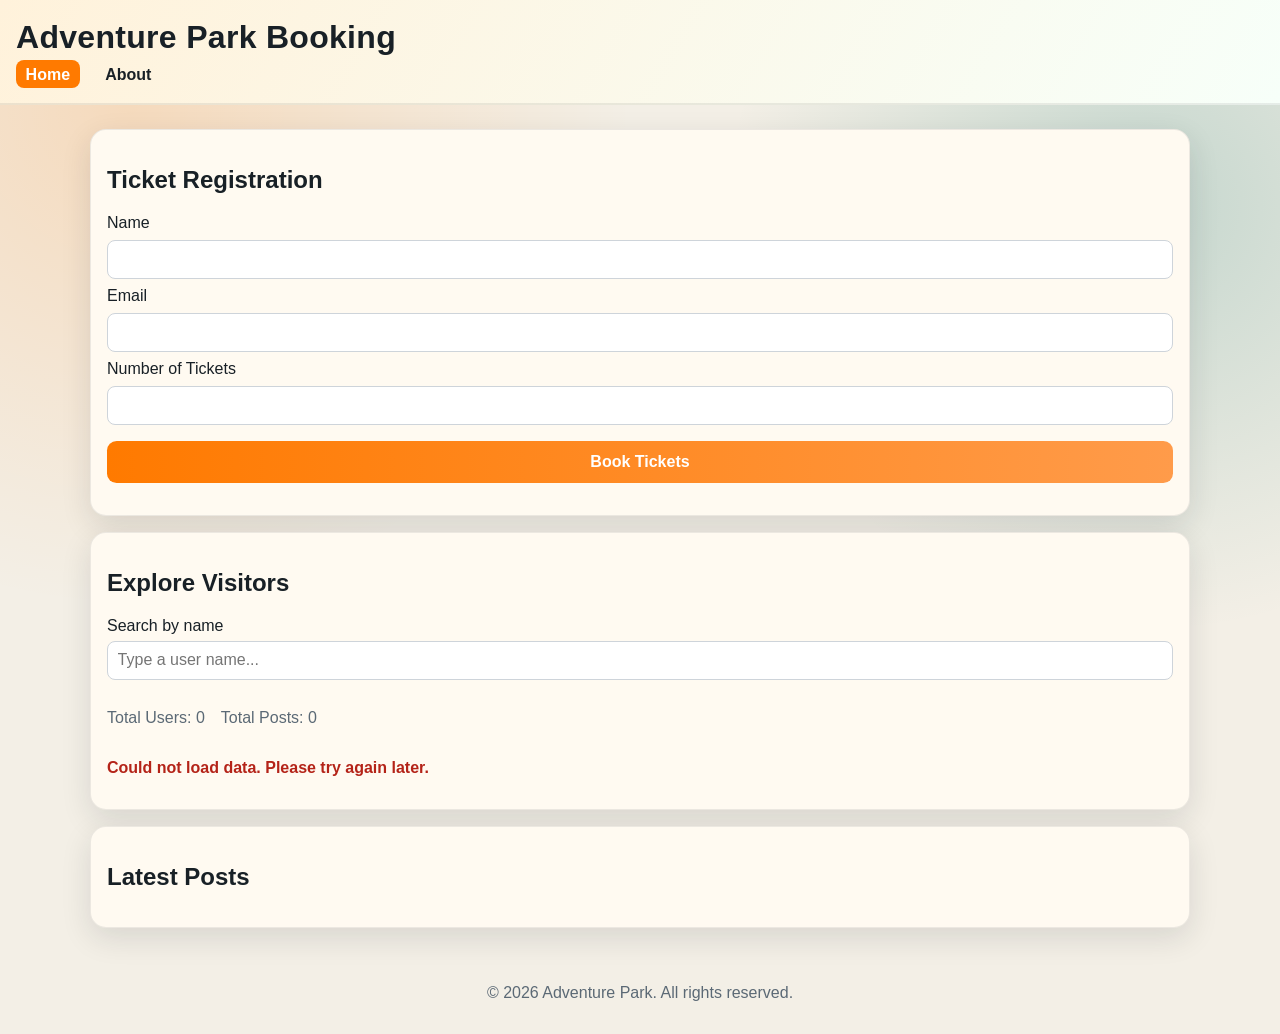
==== index.html @ 9f2a678f "Initial GLA4 Adventure Park website" ====
<!DOCTYPE html>
<!--
  Author: Student Submission
  AI Declaration:
  GitHub Copilot was used to help draft code, explain parts of the assignment by drawing parallels to PLC programming and robotics principles, and help fix errors and refine the code.
  Technical background: PLC programming and robotics systems.
-->
<html lang="en">
<head>
  <meta charset="UTF-8" />
  <meta name="viewport" content="width=device-width, initial-scale=1.0" />
  <title>Adventure Park Booking</title>
  <link rel="stylesheet" href="css/style.css" />
</head>
<body>
  <header class="site-header">
    <h1>Adventure Park Booking</h1>
    <nav>
      <ul class="nav-list">
        <li><a href="index.html" class="active">Home</a></li>
        <li><a href="about.html">About</a></li>
      </ul>
    </nav>
  </header>

  <main class="layout">
    <section class="panel">
      <h2>Ticket Registration</h2>
      <form id="ticketForm" class="ticket-form">
        <label for="name">Name</label>
        <input id="name" name="name" type="text" required />

        <label for="email">Email</label>
        <input id="email" name="email" type="email" required />

        <label for="tickets">Number of Tickets</label>
        <input id="tickets" name="tickets" type="number" min="1" required />

        <button type="submit">Book Tickets</button>
      </form>
      <p id="confirmationMessage" class="confirmation" aria-live="polite"></p>
    </section>

    <section class="panel">
      <h2>Explore Visitors</h2>
      <div class="search-wrap">
        <label for="searchInput">Search by name</label>
        <input id="searchInput" type="text" placeholder="Type a user name..." />
      </div>

      <div class="stats">
        <p>Total Users: <span id="userCount">0</span></p>
        <p>Total Posts: <span id="postCount">0</span></p>
      </div>

      <p id="loadingMessage" class="loading">Loading users and posts...</p>
      <p id="errorMessage" class="error" aria-live="polite"></p>

      <div id="userContainer" class="user-grid"></div>
    </section>

    <section class="panel">
      <h2>Latest Posts</h2>
      <div id="postsContainer" class="posts-list"></div>
    </section>
  </main>

  <footer class="site-footer">
    <p>&copy; <span id="currentYear">0000</span> Adventure Park. All rights reserved.</p>
  </footer>

  <script src="js/api.js" defer></script>
  <script src="js/users.js" defer></script>
  <script src="js/booking.js" defer></script>
</body>
</html>
---- css/style.css ----
:root {
  --bg: #f3efe6;
  --surface: #fffaf1;
  --surface-2: #ffffff;
  --ink: #182026;
  --muted: #5b6975;
  --accent: #ff7a00;
  --accent-2: #0f766e;
  --danger: #b42318;
  --ok: #166534;
  --shadow: 0 10px 30px rgba(24, 32, 38, 0.12);
}

* {
  box-sizing: border-box;
}

body {
  margin: 0;
  font-family: "Trebuchet MS", "Segoe UI", sans-serif;
  color: var(--ink);
  background:
    radial-gradient(circle at 10% 10%, rgba(255, 122, 0, 0.18), transparent 34%),
    radial-gradient(circle at 90% 20%, rgba(15, 118, 110, 0.2), transparent 30%),
    var(--bg);
  min-height: 100vh;
}

.site-header {
  padding: 1.2rem 1rem;
  background: linear-gradient(120deg, #fff2db, #f7fff9);
  border-bottom: 2px solid rgba(24, 32, 38, 0.08);
  position: sticky;
  top: 0;
  z-index: 10;
}

.site-header h1 {
  margin: 0 0 0.6rem;
  letter-spacing: 0.3px;
}

.nav-list {
  list-style: none;
  display: flex;
  gap: 1rem;
  margin: 0;
  padding: 0;
}

.nav-list a {
  text-decoration: none;
  color: var(--ink);
  font-weight: 700;
  padding: 0.35rem 0.6rem;
  border-radius: 0.5rem;
}

.nav-list a:hover,
.nav-list a.active {
  background: var(--accent);
  color: #fff;
}

.layout {
  width: min(1100px, 94%);
  margin: 1.5rem auto;
  display: grid;
  gap: 1rem;
}

.panel {
  background: var(--surface);
  border: 1px solid rgba(24, 32, 38, 0.08);
  border-radius: 1rem;
  padding: 1rem;
  box-shadow: var(--shadow);
  animation: riseIn 0.45s ease;
}

.ticket-form {
  display: grid;
  gap: 0.5rem;
}

.ticket-form input,
.search-wrap input {
  border: 1px solid #ced4da;
  border-radius: 0.5rem;
  padding: 0.6rem;
  font: inherit;
}

.ticket-form button {
  margin-top: 0.5rem;
  border: 0;
  border-radius: 0.6rem;
  padding: 0.75rem 0.9rem;
  font: inherit;
  font-weight: 700;
  color: #fff;
  background: linear-gradient(90deg, var(--accent), #ff9b4a);
  cursor: pointer;
}

.ticket-form button:hover {
  filter: brightness(0.95);
}

.confirmation {
  font-weight: 700;
  color: var(--ok);
}

.search-wrap {
  display: grid;
  gap: 0.35rem;
  margin-bottom: 0.8rem;
}

.stats {
  display: flex;
  flex-wrap: wrap;
  gap: 1rem;
  margin-bottom: 0.8rem;
  color: var(--muted);
}

.loading {
  color: var(--muted);
  font-style: italic;
}

.error {
  color: var(--danger);
  font-weight: 700;
}

.user-grid {
  display: grid;
  grid-template-columns: repeat(auto-fit, minmax(240px, 1fr));
  gap: 0.8rem;
}

.user-card {
  background: var(--surface-2);
  border: 1px solid rgba(24, 32, 38, 0.12);
  border-radius: 0.8rem;
  padding: 0.9rem;
  display: grid;
  gap: 0.45rem;
}

.user-card img {
  width: 74px;
  height: 74px;
  border-radius: 50%;
  object-fit: cover;
  border: 2px solid rgba(15, 118, 110, 0.3);
}

.user-card p {
  margin: 0;
}

.posts-list {
  display: grid;
  gap: 0.7rem;
}

.post-item {
  background: #fff;
  border-left: 5px solid var(--accent-2);
  padding: 0.7rem;
  border-radius: 0.5rem;
}

.post-item h3 {
  margin: 0 0 0.35rem;
  text-transform: capitalize;
}

.post-item p {
  margin: 0;
  color: #334155;
}

.about-panel p {
  line-height: 1.6;
}

.about-image {
  margin-top: 0.9rem;
  width: 100%;
  max-height: 420px;
  object-fit: cover;
  border-radius: 0.8rem;
  border: 1px solid rgba(24, 32, 38, 0.15);
}

.site-footer {
  text-align: center;
  padding: 1rem;
  margin-top: 1.2rem;
  color: var(--muted);
}

@keyframes riseIn {
  from {
    transform: translateY(8px);
    opacity: 0;
  }
  to {
    transform: translateY(0);
    opacity: 1;
  }
}

@media (max-width: 640px) {
  .site-header {
    position: static;
  }

  .site-header h1 {
    font-size: 1.3rem;
  }
}
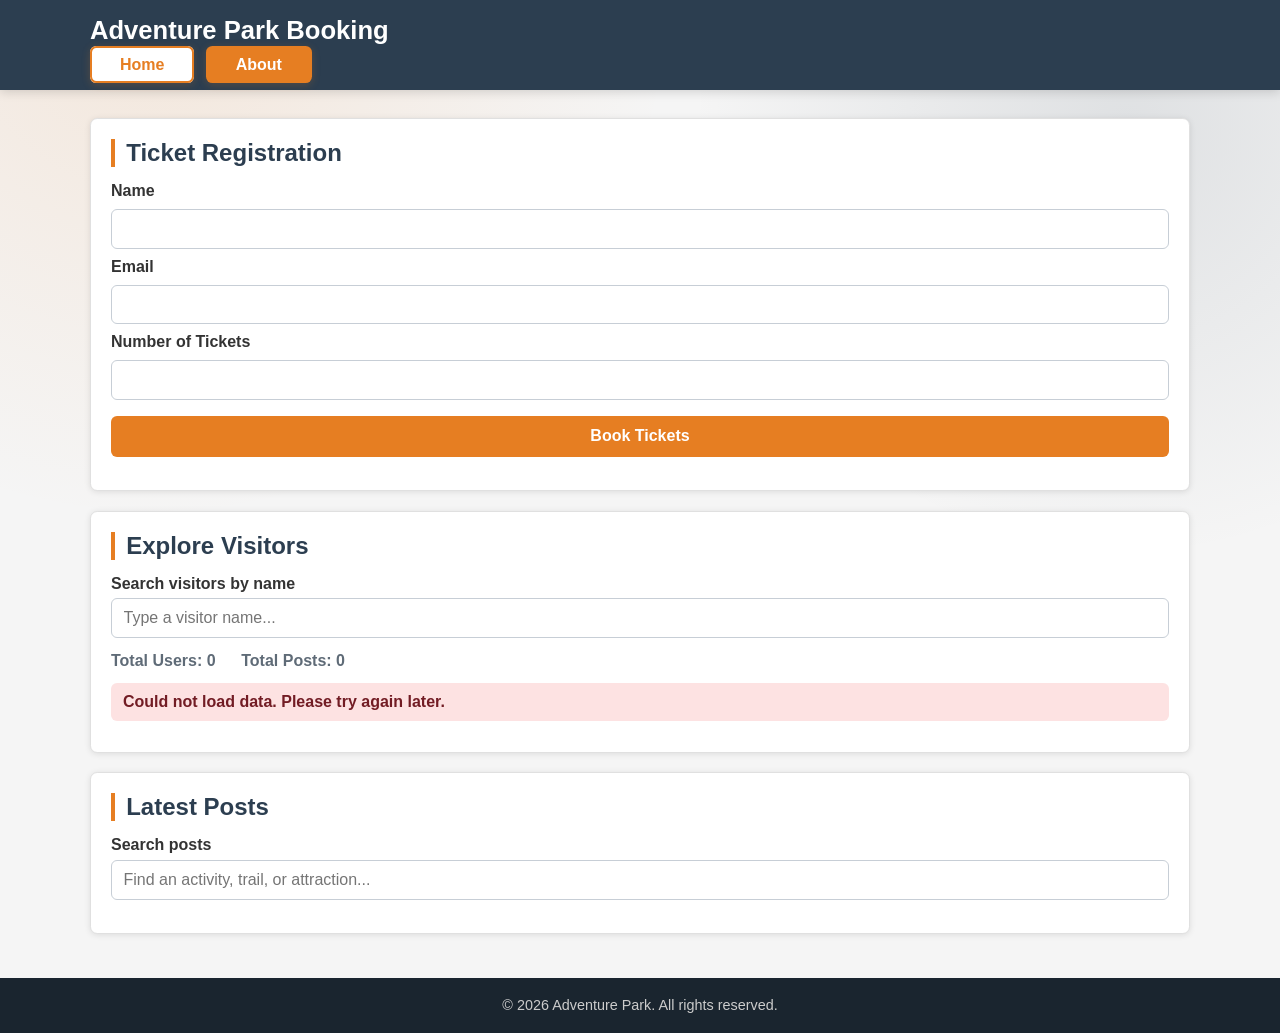
==== commit c8928160: "fix-post-search-placeholder" ====
--- a/index.html
+++ b/index.html
@@ -44,8 +44,8 @@
     <section class="panel">
       <h2>Explore Visitors</h2>
       <div class="search-wrap">
-        <label for="searchInput">Search by name</label>
-        <input id="searchInput" type="text" placeholder="Type a user name..." />
+        <label for="searchInput">Search visitors by name</label>
+        <input id="searchInput" type="text" placeholder="Type a visitor name..." />
       </div>
 
       <div class="stats">
@@ -61,6 +61,10 @@
 
     <section class="panel">
       <h2>Latest Posts</h2>
+      <div class="search-wrap">
+        <label for="postSearchInput">Search posts</label>
+        <input id="postSearchInput" type="text" placeholder="Find an activity, trail, or attraction..." />
+      </div>
       <div id="postsContainer" class="posts-list"></div>
     </section>
   </main>
--- a/css/style.css
+++ b/css/style.css
@@ -1,227 +1,393 @@
+/*
+  Styling Note:
+  This stylesheet is adapted from the author's prior portfolio design system
+  and tailored for the Adventure Park project requirements.
+*/
+
 :root {
-  --bg: #f3efe6;
-  --surface: #fffaf1;
-  --surface-2: #ffffff;
-  --ink: #182026;
-  --muted: #5b6975;
-  --accent: #ff7a00;
-  --accent-2: #0f766e;
-  --danger: #b42318;
-  --ok: #166534;
-  --shadow: 0 10px 30px rgba(24, 32, 38, 0.12);
-}
-
-* {
+  --colour-primary: #2c3e50;
+  --colour-accent: #e67e22;
+  --colour-bg: #f5f5f5;
+  --colour-surface: #ffffff;
+  --colour-text: #333333;
+  --colour-muted: #5f6b77;
+  --colour-footer-bg: #1a252f;
+  --colour-footer-text: #cccccc;
+  --colour-ok-bg: #dff6e5;
+  --colour-ok-text: #155724;
+  --colour-error-bg: #fde2e2;
+  --colour-error-text: #721c24;
+  --radius: 8px;
+  --shadow-soft: 0 1px 6px rgba(0, 0, 0, 0.1);
+  --shadow-lift: 0 6px 18px rgba(0, 0, 0, 0.12);
+  --font-main: "Segoe UI", Tahoma, Geneva, Verdana, sans-serif;
+}
+
+*,
+*::before,
+*::after {
   box-sizing: border-box;
+  margin: 0;
+  padding: 0;
 }
 
 body {
-  margin: 0;
-  font-family: "Trebuchet MS", "Segoe UI", sans-serif;
-  color: var(--ink);
+  font-family: var(--font-main);
+  color: var(--colour-text);
   background:
-    radial-gradient(circle at 10% 10%, rgba(255, 122, 0, 0.18), transparent 34%),
-    radial-gradient(circle at 90% 20%, rgba(15, 118, 110, 0.2), transparent 30%),
-    var(--bg);
+    radial-gradient(circle at 12% 0%, rgba(230, 126, 34, 0.12), transparent 34%),
+    radial-gradient(circle at 88% 12%, rgba(44, 62, 80, 0.11), transparent 30%),
+    var(--colour-bg);
   min-height: 100vh;
+  display: flex;
+  flex-direction: column;
 }
 
 .site-header {
-  padding: 1.2rem 1rem;
-  background: linear-gradient(120deg, #fff2db, #f7fff9);
-  border-bottom: 2px solid rgba(24, 32, 38, 0.08);
+  background: var(--colour-primary);
+  color: #ffffff;
+  padding: 1rem 1.5rem;
   position: sticky;
   top: 0;
-  z-index: 10;
+  z-index: 100;
+  box-shadow: 0 2px 10px rgba(0, 0, 0, 0.15);
 }
 
 .site-header h1 {
-  margin: 0 0 0.6rem;
-  letter-spacing: 0.3px;
+  font-size: 1.6rem;
+  margin-bottom: 0.7rem;
+}
+
+.site-header h1,
+.site-header nav {
+  width: min(1100px, 100%);
+  margin-inline: auto;
 }
 
 .nav-list {
   list-style: none;
   display: flex;
-  gap: 1rem;
-  margin: 0;
-  padding: 0;
+  flex-wrap: wrap;
+  gap: 0.7rem;
 }
 
 .nav-list a {
+  background: var(--colour-accent);
+  color: #ffffff;
   text-decoration: none;
-  color: var(--ink);
-  font-weight: 700;
-  padding: 0.35rem 0.6rem;
-  border-radius: 0.5rem;
+  font-weight: 600;
+  padding: 0.5rem 1.75rem;
+  border: 2px solid transparent;
+  border-radius: 0.4em;
+  box-shadow: 0 2px 8px rgba(230, 126, 34, 0.22);
+  transition: background 0.2s ease, color 0.2s ease, border-color 0.2s ease, transform 0.2s ease;
 }
 
 .nav-list a:hover,
 .nav-list a.active {
-  background: var(--accent);
-  color: #fff;
+  background: #ffffff;
+  color: var(--colour-accent);
+  border-color: var(--colour-accent);
+  transform: translateY(-1px);
 }
 
 .layout {
   width: min(1100px, 94%);
-  margin: 1.5rem auto;
-  display: grid;
-  gap: 1rem;
+  margin: 1.75rem auto;
+  display: grid;
+  gap: 1.2rem;
+  flex: 1;
 }
 
 .panel {
-  background: var(--surface);
-  border: 1px solid rgba(24, 32, 38, 0.08);
-  border-radius: 1rem;
-  padding: 1rem;
-  box-shadow: var(--shadow);
-  animation: riseIn 0.45s ease;
+  background: var(--colour-surface);
+  border: 1px solid #e0e0e0;
+  border-radius: 0.45rem;
+  padding: 1.25rem;
+  box-shadow: var(--shadow-soft);
+  animation: riseIn 0.4s ease;
+}
+
+.panel h2 {
+  color: var(--colour-primary);
+  border-left: 4px solid var(--colour-accent);
+  padding-left: 0.7rem;
+  margin-bottom: 0.95rem;
 }
 
 .ticket-form {
   display: grid;
-  gap: 0.5rem;
+  gap: 0.55rem;
+}
+
+.ticket-form label,
+.search-wrap label {
+  font-weight: 600;
 }
 
 .ticket-form input,
 .search-wrap input {
-  border: 1px solid #ced4da;
-  border-radius: 0.5rem;
-  padding: 0.6rem;
   font: inherit;
+  border: 1px solid #c7ced6;
+  border-radius: 6px;
+  padding: 0.62rem 0.72rem;
+  background: #ffffff;
+}
+
+.ticket-form input:focus,
+.search-wrap input:focus {
+  outline: 2px solid rgba(230, 126, 34, 0.25);
+  border-color: var(--colour-accent);
 }
 
 .ticket-form button {
-  margin-top: 0.5rem;
-  border: 0;
-  border-radius: 0.6rem;
-  padding: 0.75rem 0.9rem;
+  margin-top: 0.45rem;
+  border: none;
+  border-radius: 6px;
+  background: var(--colour-accent);
+  color: #ffffff;
   font: inherit;
   font-weight: 700;
-  color: #fff;
-  background: linear-gradient(90deg, var(--accent), #ff9b4a);
+  padding: 0.72rem 0.95rem;
   cursor: pointer;
+  transition: background 0.2s ease, transform 0.2s ease;
 }
 
 .ticket-form button:hover {
-  filter: brightness(0.95);
+  background: #cf6d17;
+  transform: translateY(-1px);
 }
 
 .confirmation {
-  font-weight: 700;
-  color: var(--ok);
+  margin-top: 0.85rem;
+  line-height: 1.5;
+}
+
+.confirmation:not(:empty) {
+  padding: 0.7rem 0.8rem;
+  border-radius: 6px;
+  background: var(--colour-surface);
+  border-left: 4px solid var(--colour-accent);
+  color: var(--colour-primary);
+  font-weight: 600;
 }
 
 .search-wrap {
   display: grid;
   gap: 0.35rem;
-  margin-bottom: 0.8rem;
+  margin-bottom: 0.85rem;
 }
 
 .stats {
   display: flex;
   flex-wrap: wrap;
-  gap: 1rem;
-  margin-bottom: 0.8rem;
-  color: var(--muted);
+  gap: 1rem 1.6rem;
+  color: var(--colour-muted);
+  margin-bottom: 0.85rem;
+  font-weight: 600;
 }
 
 .loading {
-  color: var(--muted);
+  color: var(--colour-muted);
   font-style: italic;
-}
-
-.error {
-  color: var(--danger);
-  font-weight: 700;
+  margin-bottom: 0.55rem;
+}
+
+.error:not(:empty) {
+  background: var(--colour-error-bg);
+  color: var(--colour-error-text);
+  border-radius: 6px;
+  padding: 0.6rem 0.75rem;
+  margin-bottom: 0.7rem;
+  font-weight: 600;
 }
 
 .user-grid {
   display: grid;
   grid-template-columns: repeat(auto-fit, minmax(240px, 1fr));
-  gap: 0.8rem;
+  gap: 0.95rem;
 }
 
 .user-card {
-  background: var(--surface-2);
-  border: 1px solid rgba(24, 32, 38, 0.12);
-  border-radius: 0.8rem;
-  padding: 0.9rem;
+  background: #ffffff;
+  border: 1px solid #d9dee4;
+  border-left: 4px solid var(--colour-accent);
+  border-radius: 0.35rem;
+  padding: 0.95rem;
   display: grid;
   gap: 0.45rem;
+  box-shadow: 0 1px 4px rgba(0, 0, 0, 0.07);
+  transition: transform 0.2s ease, box-shadow 0.2s ease;
+  cursor: pointer;
+}
+
+.user-card:hover,
+.post-item:hover {
+  transform: translateY(-2px);
+  box-shadow: var(--shadow-lift);
 }
 
 .user-card img {
-  width: 74px;
-  height: 74px;
+  width: 76px;
+  height: 76px;
   border-radius: 50%;
   object-fit: cover;
-  border: 2px solid rgba(15, 118, 110, 0.3);
+  border: 2px solid rgba(230, 126, 34, 0.5);
 }
 
 .user-card p {
   margin: 0;
+  line-height: 1.4;
 }
 
 .posts-list {
   display: grid;
-  gap: 0.7rem;
+  gap: 0.75rem;
 }
 
 .post-item {
-  background: #fff;
-  border-left: 5px solid var(--accent-2);
-  padding: 0.7rem;
-  border-radius: 0.5rem;
+  background: #ffffff;
+  border-left: 4px solid var(--colour-primary);
+  border-radius: 0.35rem;
+  padding: 0.85rem 0.9rem;
+  box-shadow: 0 1px 4px rgba(0, 0, 0, 0.07);
+  cursor: pointer;
 }
 
 .post-item h3 {
-  margin: 0 0 0.35rem;
+  color: var(--colour-primary);
+  margin-bottom: 0.4rem;
   text-transform: capitalize;
+  font-size: 1.02rem;
 }
 
 .post-item p {
-  margin: 0;
-  color: #334155;
+  color: #4c5a66;
+  line-height: 1.5;
+}
+
+.modal-backdrop {
+  position: fixed;
+  inset: 0;
+  background: rgba(17, 24, 39, 0.68);
+  display: none;
+  align-items: center;
+  justify-content: center;
+  padding: 1rem;
+  z-index: 200;
+}
+
+.modal-backdrop.is-open {
+  display: flex;
+}
+
+.modal-card {
+  width: min(560px, 100%);
+  max-height: 85vh;
+  overflow: auto;
+  background: var(--colour-surface);
+  border-radius: 0.6rem;
+  padding: 1.1rem 1.15rem 1.2rem;
+  box-shadow: var(--shadow-lift);
+  position: relative;
+}
+
+.modal-close {
+  position: absolute;
+  top: 0.65rem;
+  right: 0.75rem;
+  border: none;
+  background: transparent;
+  color: var(--colour-primary);
+  font-size: 1.35rem;
+  cursor: pointer;
+}
+
+.modal-hero {
+  display: flex;
+  gap: 0.9rem;
+  align-items: center;
+  margin-bottom: 0.8rem;
+}
+
+.modal-hero img {
+  width: 72px;
+  height: 72px;
+  border-radius: 50%;
+  object-fit: cover;
+}
+
+.modal-note {
+  margin-top: 0.7rem;
+  color: var(--colour-muted);
+  font-style: italic;
 }
 
 .about-panel p {
-  line-height: 1.6;
+  line-height: 1.7;
+  margin-bottom: 0.75rem;
 }
 
 .about-image {
-  margin-top: 0.9rem;
   width: 100%;
-  max-height: 420px;
+  max-height: 430px;
   object-fit: cover;
-  border-radius: 0.8rem;
-  border: 1px solid rgba(24, 32, 38, 0.15);
+  border-radius: 0.4rem;
+  border: 1px solid #d9dee4;
+  box-shadow: var(--shadow-soft);
 }
 
 .site-footer {
+  background: var(--colour-footer-bg);
+  color: var(--colour-footer-text);
   text-align: center;
-  padding: 1rem;
-  margin-top: 1.2rem;
-  color: var(--muted);
+  padding: 1.2rem 1rem;
+  margin-top: 1rem;
+  font-size: 0.9rem;
 }
 
 @keyframes riseIn {
   from {
+    opacity: 0;
     transform: translateY(8px);
-    opacity: 0;
   }
   to {
+    opacity: 1;
     transform: translateY(0);
-    opacity: 1;
-  }
-}
-
-@media (max-width: 640px) {
+  }
+}
+
+@media (max-width: 768px) {
+  .site-header {
+    padding: 0.9rem 1rem;
+  }
+
+  .site-header h1 {
+    font-size: 1.35rem;
+  }
+
+  .layout {
+    width: min(96%, 1100px);
+    margin: 1.1rem auto;
+  }
+}
+
+@media (max-width: 480px) {
   .site-header {
     position: static;
   }
 
-  .site-header h1 {
-    font-size: 1.3rem;
-  }
-}
+  .nav-list a {
+    padding: 0.42rem 1.05rem;
+    font-size: 0.92rem;
+  }
+
+  .panel {
+    padding: 0.95rem;
+  }
+
+  .stats {
+    gap: 0.6rem 1rem;
+    font-size: 0.95rem;
+  }
+}
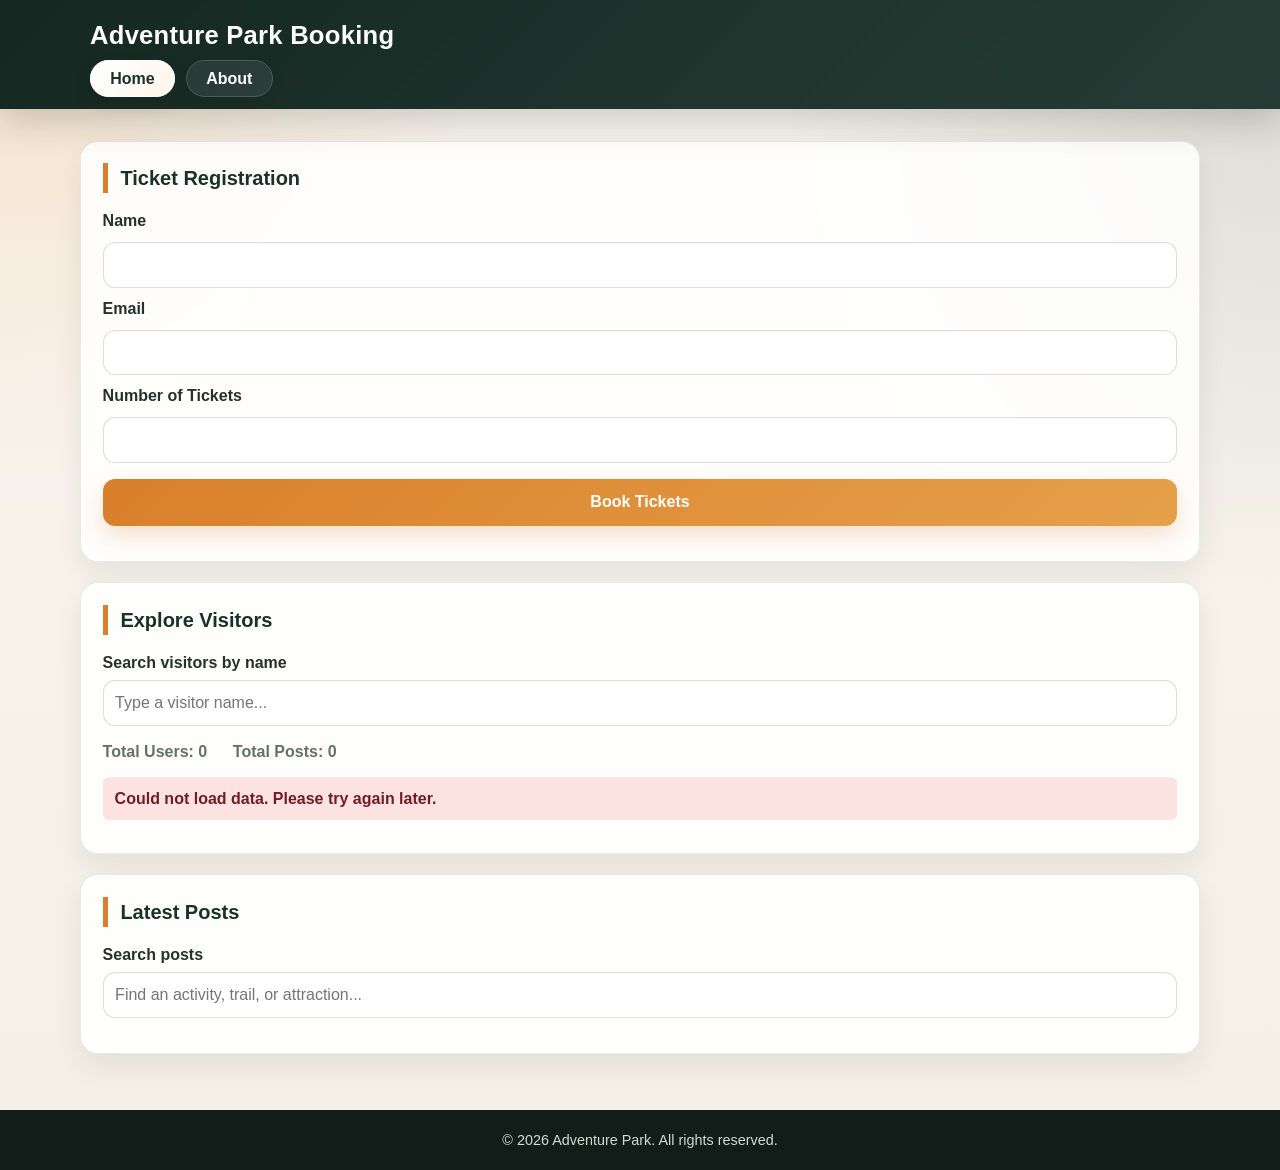
==== commit 1379d16d: "refine_adventure_park_ui_and_unique_guest_emails" ====
--- a/index.html
+++ b/index.html
@@ -10,7 +10,7 @@
   <meta charset="UTF-8" />
   <meta name="viewport" content="width=device-width, initial-scale=1.0" />
   <title>Adventure Park Booking</title>
-  <link rel="stylesheet" href="css/style.css" />
+  <link rel="stylesheet" href="css/style.css?v=20260626-3" />
 </head>
 <body>
   <header class="site-header">
@@ -74,7 +74,7 @@
   </footer>
 
   <script src="js/api.js" defer></script>
-  <script src="js/users.js" defer></script>
+  <script src="js/users.js?v=20260626-3" defer></script>
   <script src="js/booking.js" defer></script>
 </body>
 </html>
--- a/css/style.css
+++ b/css/style.css
@@ -5,21 +5,26 @@
 */
 
 :root {
-  --colour-primary: #2c3e50;
-  --colour-accent: #e67e22;
-  --colour-bg: #f5f5f5;
-  --colour-surface: #ffffff;
-  --colour-text: #333333;
-  --colour-muted: #5f6b77;
-  --colour-footer-bg: #1a252f;
-  --colour-footer-text: #cccccc;
+  --colour-primary: #18322a;
+  --colour-primary-strong: #10231d;
+  --colour-accent: #d97f2b;
+  --colour-accent-soft: rgba(217, 127, 43, 0.14);
+  --colour-bg: #f4efe6;
+  --colour-surface: rgba(255, 255, 255, 0.88);
+  --colour-surface-solid: #ffffff;
+  --colour-text: #24312c;
+  --colour-muted: #63716d;
+  --colour-footer-bg: #111d18;
+  --colour-footer-text: #d3d9d5;
   --colour-ok-bg: #dff6e5;
   --colour-ok-text: #155724;
   --colour-error-bg: #fde2e2;
   --colour-error-text: #721c24;
-  --radius: 8px;
-  --shadow-soft: 0 1px 6px rgba(0, 0, 0, 0.1);
-  --shadow-lift: 0 6px 18px rgba(0, 0, 0, 0.12);
+  --radius: 18px;
+  --radius-sm: 12px;
+  --shadow-soft: 0 12px 28px rgba(19, 35, 28, 0.08);
+  --shadow-lift: 0 18px 42px rgba(19, 35, 28, 0.16);
+  --shadow-glow: 0 0 0 1px rgba(255, 255, 255, 0.5), 0 18px 48px rgba(19, 35, 28, 0.12);
   --font-main: "Segoe UI", Tahoma, Geneva, Verdana, sans-serif;
 }
 
@@ -35,27 +40,30 @@
   font-family: var(--font-main);
   color: var(--colour-text);
   background:
-    radial-gradient(circle at 12% 0%, rgba(230, 126, 34, 0.12), transparent 34%),
-    radial-gradient(circle at 88% 12%, rgba(44, 62, 80, 0.11), transparent 30%),
-    var(--colour-bg);
+    radial-gradient(circle at top left, rgba(217, 127, 43, 0.16), transparent 28%),
+    radial-gradient(circle at right 8%, rgba(24, 50, 42, 0.12), transparent 30%),
+    linear-gradient(180deg, #faf6ef 0%, var(--colour-bg) 100%);
   min-height: 100vh;
   display: flex;
   flex-direction: column;
+  line-height: 1.5;
 }
 
 .site-header {
-  background: var(--colour-primary);
+  background: linear-gradient(135deg, rgba(16, 35, 29, 0.98), rgba(24, 50, 42, 0.94));
   color: #ffffff;
-  padding: 1rem 1.5rem;
+  padding: 1rem 1.5rem 1.1rem;
   position: sticky;
   top: 0;
   z-index: 100;
-  box-shadow: 0 2px 10px rgba(0, 0, 0, 0.15);
+  box-shadow: 0 14px 36px rgba(11, 24, 19, 0.18);
+  backdrop-filter: blur(10px);
 }
 
 .site-header h1 {
-  font-size: 1.6rem;
-  margin-bottom: 0.7rem;
+  font-size: clamp(1.45rem, 2vw, 1.9rem);
+  margin-bottom: 0.8rem;
+  letter-spacing: 0.01em;
 }
 
 .site-header h1,
@@ -72,47 +80,50 @@
 }
 
 .nav-list a {
-  background: var(--colour-accent);
+  background: rgba(255, 255, 255, 0.08);
   color: #ffffff;
   text-decoration: none;
   font-weight: 600;
-  padding: 0.5rem 1.75rem;
-  border: 2px solid transparent;
-  border-radius: 0.4em;
-  box-shadow: 0 2px 8px rgba(230, 126, 34, 0.22);
-  transition: background 0.2s ease, color 0.2s ease, border-color 0.2s ease, transform 0.2s ease;
+  padding: 0.58rem 1.2rem;
+  border: 1px solid rgba(255, 255, 255, 0.16);
+  border-radius: 999px;
+  box-shadow: 0 4px 14px rgba(0, 0, 0, 0.08);
+  transition: background 0.2s ease, color 0.2s ease, border-color 0.2s ease, transform 0.2s ease, box-shadow 0.2s ease;
 }
 
 .nav-list a:hover,
 .nav-list a.active {
-  background: #ffffff;
-  color: var(--colour-accent);
-  border-color: var(--colour-accent);
+  background: linear-gradient(135deg, #ffffff, #fff5ea);
+  color: var(--colour-primary);
+  border-color: rgba(255, 255, 255, 0.72);
   transform: translateY(-1px);
+  box-shadow: 0 8px 18px rgba(0, 0, 0, 0.12);
 }
 
 .layout {
-  width: min(1100px, 94%);
-  margin: 1.75rem auto;
-  display: grid;
-  gap: 1.2rem;
+  width: min(1120px, 94%);
+  margin: 2rem auto 2.5rem;
+  display: grid;
+  gap: 1.25rem;
   flex: 1;
 }
 
 .panel {
   background: var(--colour-surface);
-  border: 1px solid #e0e0e0;
-  border-radius: 0.45rem;
-  padding: 1.25rem;
+  border: 1px solid rgba(72, 95, 84, 0.12);
+  border-radius: var(--radius);
+  padding: 1.35rem;
   box-shadow: var(--shadow-soft);
+  backdrop-filter: blur(10px);
   animation: riseIn 0.4s ease;
 }
 
 .panel h2 {
   color: var(--colour-primary);
-  border-left: 4px solid var(--colour-accent);
-  padding-left: 0.7rem;
-  margin-bottom: 0.95rem;
+  border-left: 5px solid var(--colour-accent);
+  padding-left: 0.8rem;
+  margin-bottom: 1rem;
+  font-size: 1.25rem;
 }
 
 .ticket-form {
@@ -128,33 +139,35 @@
 .ticket-form input,
 .search-wrap input {
   font: inherit;
-  border: 1px solid #c7ced6;
-  border-radius: 6px;
+  border: 1px solid rgba(57, 76, 68, 0.18);
+  border-radius: 12px;
   padding: 0.62rem 0.72rem;
-  background: #ffffff;
+  background: rgba(255, 255, 255, 0.95);
+  box-shadow: inset 0 1px 2px rgba(15, 25, 20, 0.04);
 }
 
 .ticket-form input:focus,
 .search-wrap input:focus {
-  outline: 2px solid rgba(230, 126, 34, 0.25);
+  outline: 3px solid rgba(217, 127, 43, 0.18);
   border-color: var(--colour-accent);
 }
 
 .ticket-form button {
   margin-top: 0.45rem;
   border: none;
-  border-radius: 6px;
-  background: var(--colour-accent);
+  border-radius: 12px;
+  background: linear-gradient(135deg, var(--colour-accent), #e6a04a);
   color: #ffffff;
   font: inherit;
   font-weight: 700;
   padding: 0.72rem 0.95rem;
   cursor: pointer;
-  transition: background 0.2s ease, transform 0.2s ease;
+  transition: background 0.2s ease, transform 0.2s ease, box-shadow 0.2s ease;
+  box-shadow: 0 10px 24px rgba(217, 127, 43, 0.24);
 }
 
 .ticket-form button:hover {
-  background: #cf6d17;
+  background: linear-gradient(135deg, #c96f1f, #d98d36);
   transform: translateY(-1px);
 }
 
@@ -165,8 +178,8 @@
 
 .confirmation:not(:empty) {
   padding: 0.7rem 0.8rem;
-  border-radius: 6px;
-  background: var(--colour-surface);
+  border-radius: 12px;
+  background: linear-gradient(135deg, rgba(255, 255, 255, 0.95), rgba(255, 244, 230, 0.9));
   border-left: 4px solid var(--colour-accent);
   color: var(--colour-primary);
   font-weight: 600;
@@ -209,30 +222,31 @@
 }
 
 .user-card {
-  background: #ffffff;
-  border: 1px solid #d9dee4;
-  border-left: 4px solid var(--colour-accent);
-  border-radius: 0.35rem;
+  background: linear-gradient(180deg, rgba(255, 255, 255, 0.98), rgba(250, 247, 240, 0.96));
+  border: 1px solid rgba(73, 95, 84, 0.14);
+  border-left: 5px solid var(--colour-accent);
+  border-radius: var(--radius-sm);
   padding: 0.95rem;
   display: grid;
-  gap: 0.45rem;
+  gap: 0.5rem;
   box-shadow: 0 1px 4px rgba(0, 0, 0, 0.07);
-  transition: transform 0.2s ease, box-shadow 0.2s ease;
+  transition: transform 0.2s ease, box-shadow 0.2s ease, border-color 0.2s ease;
   cursor: pointer;
 }
 
 .user-card:hover,
 .post-item:hover {
-  transform: translateY(-2px);
+  transform: translateY(-3px);
   box-shadow: var(--shadow-lift);
 }
 
 .user-card img {
-  width: 76px;
-  height: 76px;
+  width: 82px;
+  height: 82px;
   border-radius: 50%;
   object-fit: cover;
-  border: 2px solid rgba(230, 126, 34, 0.5);
+  border: 3px solid rgba(217, 127, 43, 0.45);
+  box-shadow: 0 10px 22px rgba(0, 0, 0, 0.08);
 }
 
 .user-card p {
@@ -246,9 +260,9 @@
 }
 
 .post-item {
-  background: #ffffff;
-  border-left: 4px solid var(--colour-primary);
-  border-radius: 0.35rem;
+  background: linear-gradient(180deg, rgba(255, 255, 255, 0.98), rgba(242, 248, 245, 0.94));
+  border-left: 5px solid var(--colour-primary);
+  border-radius: var(--radius-sm);
   padding: 0.85rem 0.9rem;
   box-shadow: 0 1px 4px rgba(0, 0, 0, 0.07);
   cursor: pointer;
@@ -269,7 +283,7 @@
 .modal-backdrop {
   position: fixed;
   inset: 0;
-  background: rgba(17, 24, 39, 0.68);
+  background: rgba(12, 19, 16, 0.74);
   display: none;
   align-items: center;
   justify-content: center;
@@ -285,10 +299,10 @@
   width: min(560px, 100%);
   max-height: 85vh;
   overflow: auto;
-  background: var(--colour-surface);
-  border-radius: 0.6rem;
+  background: linear-gradient(180deg, rgba(255, 255, 255, 0.98), rgba(247, 243, 236, 0.98));
+  border-radius: 22px;
   padding: 1.1rem 1.15rem 1.2rem;
-  box-shadow: var(--shadow-lift);
+  box-shadow: var(--shadow-glow);
   position: relative;
 }
 
@@ -315,6 +329,7 @@
   height: 72px;
   border-radius: 50%;
   object-fit: cover;
+  border: 3px solid rgba(217, 127, 43, 0.3);
 }
 
 .modal-note {
@@ -332,9 +347,109 @@
   width: 100%;
   max-height: 430px;
   object-fit: cover;
-  border-radius: 0.4rem;
-  border: 1px solid #d9dee4;
+  border-radius: 18px;
+  border: 1px solid rgba(73, 95, 84, 0.14);
   box-shadow: var(--shadow-soft);
+}
+
+/* About page */
+.about-hero {
+  padding: 0;
+  overflow: hidden;
+}
+
+.about-hero-image {
+  width: 100%;
+  height: 340px;
+  object-fit: cover;
+  display: block;
+}
+
+.about-hero-text {
+  padding: 1.55rem 1.75rem 1.7rem;
+}
+
+.about-hero-text h2 {
+  margin-top: 0;
+  margin-bottom: 0.55rem;
+  font-size: clamp(1.35rem, 2vw, 1.9rem);
+}
+
+.about-grid {
+  display: grid;
+  grid-template-columns: repeat(auto-fit, minmax(220px, 1fr));
+  gap: 1rem;
+  margin-top: 1rem;
+}
+
+.about-card {
+  background: linear-gradient(180deg, rgba(255, 255, 255, 0.98), rgba(248, 244, 236, 0.92));
+  border-radius: 18px;
+  padding: 1.25rem;
+  border: 1px solid rgba(73, 95, 84, 0.12);
+  box-shadow: var(--shadow-soft);
+}
+
+.about-card h3 {
+  margin: 0.4rem 0 0.5rem;
+  font-size: 1.02rem;
+  color: var(--colour-primary);
+}
+
+.about-card p {
+  margin: 0;
+  font-size: 0.9rem;
+  color: var(--colour-muted);
+  line-height: 1.6;
+}
+
+.about-icon {
+  font-size: 1.8rem;
+}
+
+.about-stats {
+  display: grid;
+  grid-template-columns: repeat(auto-fit, minmax(130px, 1fr));
+  gap: 1rem;
+  text-align: center;
+  background: linear-gradient(135deg, var(--colour-primary), var(--colour-primary-strong));
+  border-radius: 20px;
+  padding: 1.5rem;
+  box-shadow: var(--shadow-lift);
+}
+
+.stat-item {
+  display: flex;
+  flex-direction: column;
+  gap: 0.3rem;
+}
+
+.stat-number {
+  font-size: 2rem;
+  font-weight: 700;
+  color: #fff;
+}
+
+.stat-label {
+  font-size: 0.85rem;
+  color: rgba(255,255,255,0.85);
+  text-transform: uppercase;
+  letter-spacing: 0.04em;
+}
+
+/* Map Embed */
+.map-container {
+  width: 100%;
+  height: 450px;
+  border-radius: 20px;
+  overflow: hidden;
+  box-shadow: var(--shadow-lift);
+}
+
+.map-embed {
+  width: 100%;
+  height: 100%;
+  border: none;
 }
 
 .site-footer {
@@ -357,6 +472,29 @@
   }
 }
 
+@keyframes subtleDrift {
+  from {
+    transform: translateY(0);
+  }
+  to {
+    transform: translateY(-2px);
+  }
+}
+
+.panel,
+.about-card,
+.user-card,
+.post-item {
+  animation: riseIn 0.45s ease both;
+}
+
+.panel:hover,
+.about-card:hover,
+.user-card:hover,
+.post-item:hover {
+  animation: subtleDrift 0.25s ease both;
+}
+
 @media (max-width: 768px) {
   .site-header {
     padding: 0.9rem 1rem;
@@ -370,6 +508,15 @@
     width: min(96%, 1100px);
     margin: 1.1rem auto;
   }
+
+  .about-hero-text,
+  .panel {
+    padding: 1.1rem;
+  }
+
+  .about-hero-image {
+    height: 260px;
+  }
 }
 
 @media (max-width: 480px) {
@@ -386,8 +533,22 @@
     padding: 0.95rem;
   }
 
+  .about-grid,
+  .user-grid,
+  .posts-list {
+    gap: 0.8rem;
+  }
+
   .stats {
     gap: 0.6rem 1rem;
     font-size: 0.95rem;
   }
-}
+
+  .about-stats {
+    padding: 1.1rem;
+  }
+
+  .stat-number {
+    font-size: 1.6rem;
+  }
+}
